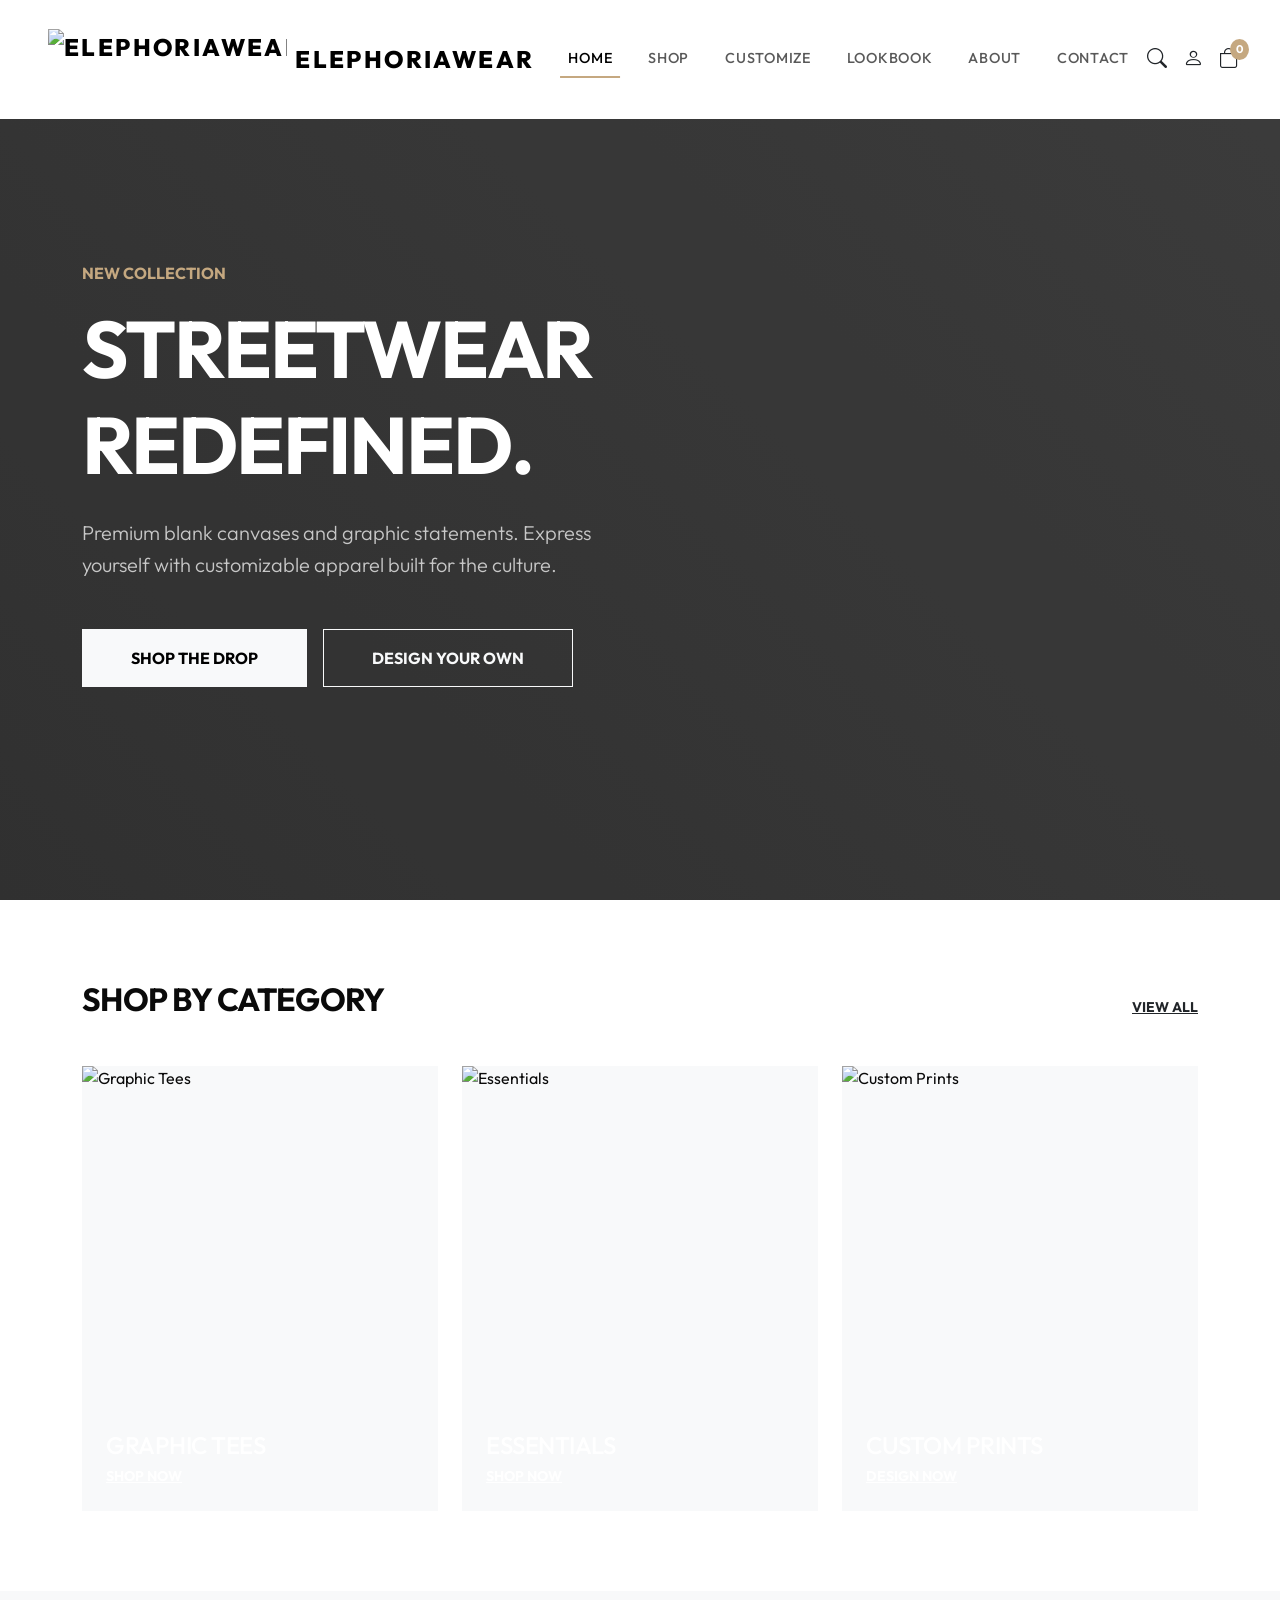
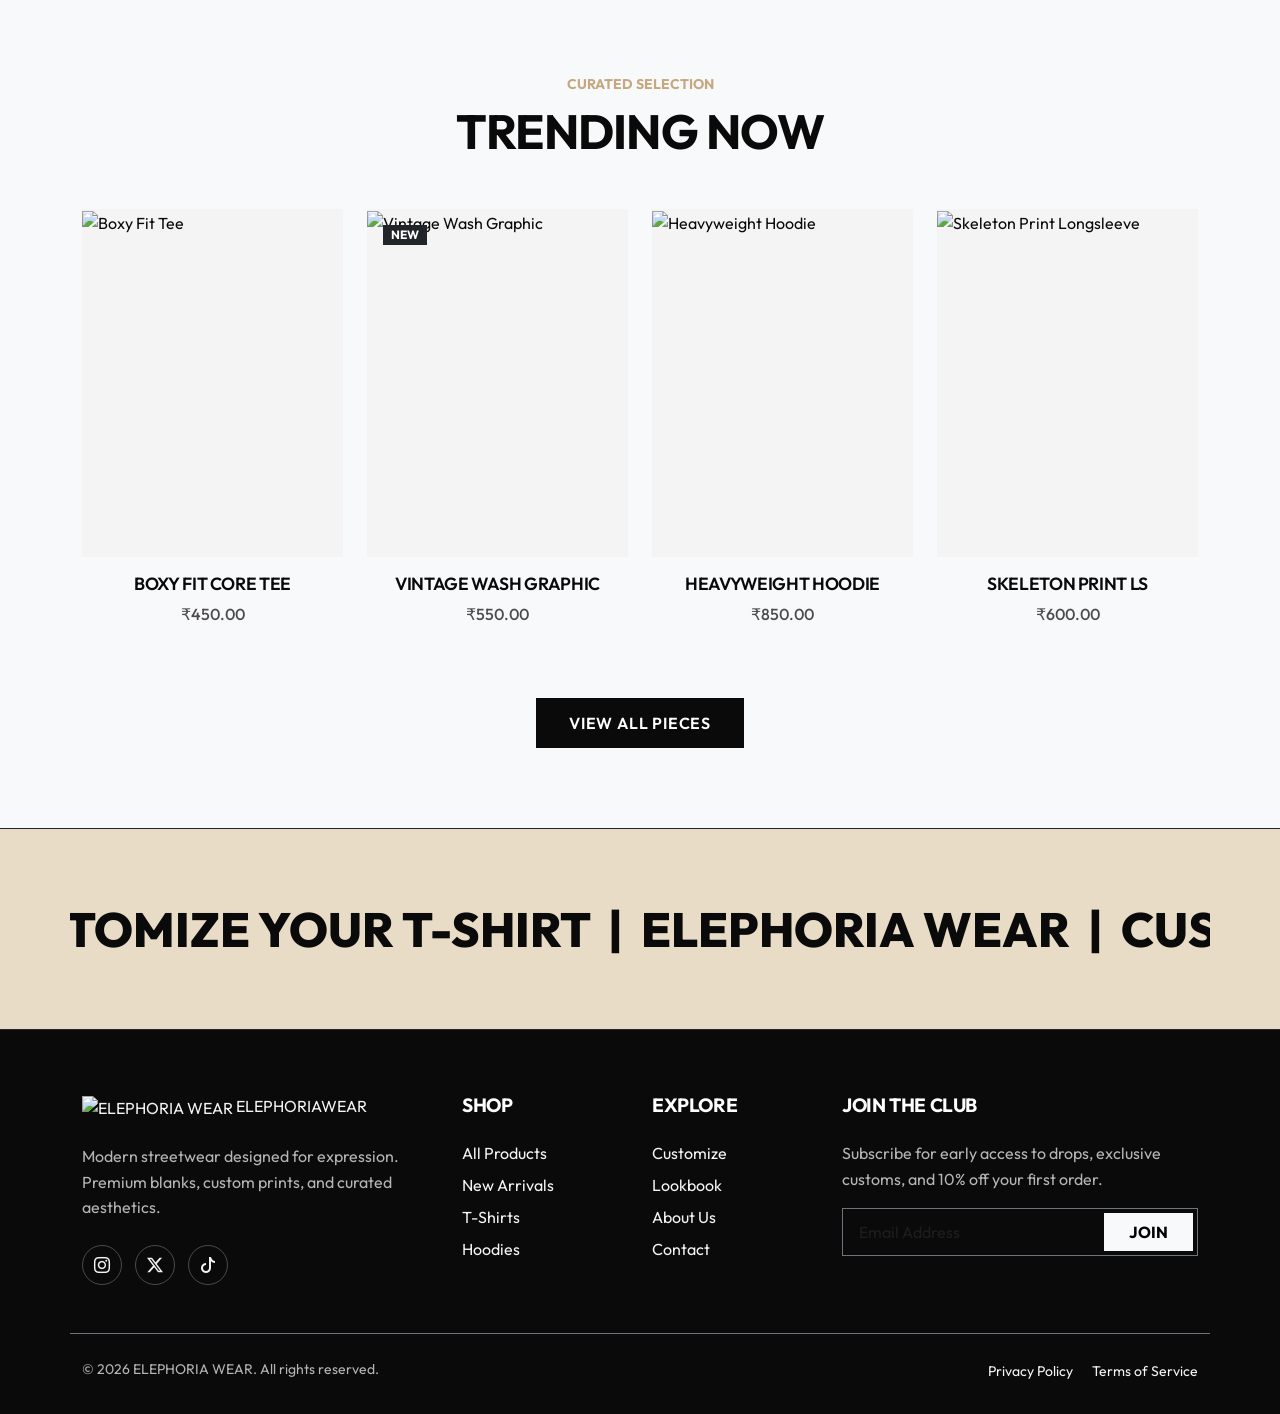
==== index.html @ b2d6de4e "ElephoriaWear" ====
<!DOCTYPE html>
<html lang="en">
<head>
    <meta charset="UTF-8">
    <meta name="viewport" content="width=device-width, initial-scale=1.0">
    <title>ELEPHORIA WEAR | Streetwear Redefined</title>
    
    <!-- Meta Description -->
    <meta name="description" content="Shop the latest drop from ELEPHORIA WEAR. Premium, printable, and customizable T-shirts. Redefine your streetwear aesthetic.">
    
    <!-- Google Fonts: Outfit -->
    <link rel="preconnect" href="https://fonts.googleapis.com">
    <link rel="preconnect" href="https://fonts.gstatic.com" crossorigin>
    <link href="https://fonts.googleapis.com/css2?family=Outfit:wght@300;400;500;600;700;800&display=swap" rel="stylesheet">
    
    <!-- Bootstrap 5 CSS -->
    <link href="https://cdn.jsdelivr.net/npm/bootstrap@5.3.2/dist/css/bootstrap.min.css" rel="stylesheet">
    
    <!-- Bootstrap Icons -->
    <link href="https://cdn.jsdelivr.net/npm/bootstrap-icons@1.11.1/font/bootstrap-icons.css" rel="stylesheet">
    
    <!-- Custom CSS -->
    <link href="styles.css" rel="stylesheet">
</head>
<body>

    <!-- Navigation -->
    

    <!-- Main Content -->
    <main id="mainContent">
        <!-- Hero Section -->
        <section class="min-vh-100 d-flex align-items-center position-relative overflow-hidden bg-black text-white pt-5">
            <div class="container-fluid px-0 h-100 align-items-center position-absolute top-0 start-0 z-0">
                <!-- Using a placeholder pattern for modern feel -->
                <div class="w-100 h-100" style="background: linear-gradient(45deg, #3c3c3c 0%, #4a4a4a 100%); mix-blend-mode: multiply; opacity: 0.8;"></div>
            </div>
            
            <!-- Image placeholder layer -->
            <div class="position-absolute top-0 start-0 w-100 h-100 z-0 opacity-50" style="background-image: url('https://images.unsplash.com/photo-1523381210434-271e8be1f52b?q=80&w=2670&auto=format&fit=crop'); background-size: cover; background-position: center;"></div>
            
            <div class="container position-relative z-1 text-center text-md-start">
                <div class="row align-items-center">
                    <div class="col-lg-7">
                        <span class="text-gold fw-bold tracking-wider mb-3 d-block">NEW COLLECTION</span>
                        <h1 class="display-1 fw-bold mb-4 text-white text-uppercase" style="letter-spacing: -2px;">Streetwear<br>Redefined.</h1>
                        <p class="lead mb-5 col-md-10 text-gray-light" style="color: rgb(199, 199, 199);">Premium blank canvases and graphic statements. Express yourself with customizable apparel built for the culture.</p>
                        <div class="d-flex flex-column flex-md-row gap-3">
                            <a href="shop.html" class="btn btn-light rounded-0 py-3 px-5 text-uppercase fw-bold">Shop The Drop</a>
                            <a href="customize.html" class="btn btn-outline-light rounded-0 py-3 px-5 text-uppercase fw-bold">Design Your Own</a>
                        </div>
                    </div>
                </div>
            </div>
        </section>

        <!-- Featured Categories -->
        <section class="section-padding bg-white">
            <div class="container">
                <div class="d-flex justify-content-between align-items-end mb-5">
                    <h2 class="mb-0">Shop by Category</h2>
                    <a href="shop.html" class="text-uppercase fw-bold text-decoration-underline text-dark small">View All</a>
                </div>
                <div class="row g-4">
                    <!-- Category 1 -->
                    <div class="col-md-4">
                        <div class="position-relative overflow-hidden group">
                            <div class="bg-light" style="padding-bottom: 125%;">
                                <img src="https://images.unsplash.com/photo-1583743814966-8936f5b7be1a?q=80&w=987&auto=format&fit=crop" class="position-absolute top-0 start-0 w-100 h-100 object-fit-cover transition-transform" style="transition: transform 0.8s ease;" alt="Graphic Tees" onmouseover="this.style.transform='scale(1.05)'" onmouseout="this.style.transform='scale(1)'">
                            </div>
                            <div class="position-absolute bottom-0 start-0 w-100 p-4 bg-gradient-dark text-white">
                                <h3 class="h4 mb-1">Graphic Tees</h3>
                                <a href="shop.html" class="text-white text-uppercase small fw-bold text-decoration-underline">Shop Now</a>
                            </div>
                        </div>
                    </div>
                    <!-- Category 2 -->
                    <div class="col-md-4">
                        <div class="position-relative overflow-hidden group">
                            <div class="bg-light" style="padding-bottom: 125%;">
                                <img src="https://images.unsplash.com/photo-1521572163474-6864f9cf17ab?q=80&w=1780&auto=format&fit=crop" class="position-absolute top-0 start-0 w-100 h-100 object-fit-cover transition-transform" style="transition: transform 0.8s ease;" alt="Essentials" onmouseover="this.style.transform='scale(1.05)'" onmouseout="this.style.transform='scale(1)'">
                            </div>
                            <div class="position-absolute bottom-0 start-0 w-100 p-4 bg-gradient-dark text-white">
                                <h3 class="h4 mb-1">Essentials</h3>
                                <a href="shop.html" class="text-white text-uppercase small fw-bold text-decoration-underline">Shop Now</a>
                            </div>
                        </div>
                    </div>
                    <!-- Category 3 -->
                    <div class="col-md-4">
                        <div class="position-relative overflow-hidden group">
                            <div class="bg-light" style="padding-bottom: 125%;">
                                <img src="https://images.unsplash.com/photo-1618354691438-25bc04584c23?q=80&w=1915&auto=format&fit=crop" class="position-absolute top-0 start-0 w-100 h-100 object-fit-cover transition-transform" style="transition: transform 0.8s ease;" alt="Custom Prints" onmouseover="this.style.transform='scale(1.05)'" onmouseout="this.style.transform='scale(1)'">
                            </div>
                            <div class="position-absolute bottom-0 start-0 w-100 p-4 bg-gradient-dark text-white">
                                <h3 class="h4 mb-1">Custom Prints</h3>
                                <a href="customize.html" class="text-white text-uppercase small fw-bold text-decoration-underline">Design Now</a>
                            </div>
                        </div>
                    </div>
                </div>
            </div>
        </section>

        <!-- Featured Products -->
        <section class="section-padding bg-light">
            <div class="container">
                <div class="text-center mb-5">
                    <span class="text-gold fw-bold text-uppercase small mb-2 d-inline-block">Curated Selection</span>
                    <h2 class="display-5 fw-bold text-uppercase">Trending Now</h2>
                </div>
                
                <div class="row">
                    <!-- Product 1 -->
                    <div class="col-6 col-md-3">
                        <div class="product-card">
                            <div class="image-wrapper">
                                <a href="product.html">
                                    <img src="https://images.unsplash.com/photo-1576566588028-4147f3842f27?q=80&w=1528&auto=format&fit=crop" alt="Boxy Fit Tee">
                                </a>
                                <div class="overlay">
                                    <button class="btn btn-light rounded-0 w-100 text-uppercase fw-bold py-2 btn-add-cart" data-id="1" data-name="Boxy Fit Core Tee" data-price="45.00">Quick Add</button>
                                </div>
                            </div>
                            <div class="product-info text-center">
                                <h3 class="product-title"><a href="product.html">Boxy Fit Core Tee</a></h3>
                                <div class="product-price">₹450.00</div>
                            </div>
                        </div>
                    </div>
                    <!-- Product 2 -->
                    <div class="col-6 col-md-3">
                        <div class="product-card">
                            <div class="image-wrapper">
                                <span class="badge bg-dark position-absolute top-0 start-0 m-3 z-1 rounded-0">NEW</span>
                                <a href="product.html">
                                    <img src="https://images.unsplash.com/photo-1503342217505-b0a15ec3261c?q=80&w=2670&auto=format&fit=crop" alt="Vintage Wash Graphic">
                                </a>
                                <div class="overlay">
                                    <button class="btn btn-light rounded-0 w-100 text-uppercase fw-bold py-2 btn-add-cart" data-id="2" data-name="Vintage Wash Graphic Tee" data-price="55.00">Quick Add</button>
                                </div>
                            </div>
                            <div class="product-info text-center">
                                <h3 class="product-title"><a href="product.html">Vintage Wash Graphic</a></h3>
                                <div class="product-price">₹550.00</div>
                            </div>
                        </div>
                    </div>
                    <!-- Product 3 -->
                    <div class="col-6 col-md-3">
                        <div class="product-card">
                            <div class="image-wrapper">
                                <a href="product.html">
                                    <img src="https://images.unsplash.com/photo-1529374255404-311a2a4f1fd9?q=80&w=2669&auto=format&fit=crop" alt="Heavyweight Hoodie">
                                </a>
                                <div class="overlay">
                                    <button class="btn btn-light rounded-0 w-100 text-uppercase fw-bold py-2 btn-add-cart" data-id="3" data-name="Heavyweight Hoodie" data-price="85.00">Quick Add</button>
                                </div>
                            </div>
                            <div class="product-info text-center">
                                <h3 class="product-title"><a href="product.html">Heavyweight Hoodie</a></h3>
                                <div class="product-price">₹850.00</div>
                            </div>
                        </div>
                    </div>
                    <!-- Product 4 -->
                    <div class="col-6 col-md-3">
                        <div class="product-card">
                            <div class="image-wrapper">
                                <a href="product.html">
                                    <img src="https://images.unsplash.com/photo-1583743814966-8936f5b7be1a?q=80&w=987&auto=format&fit=crop" alt="Skeleton Print Longsleeve">
                                </a>
                                <div class="overlay">
                                    <button class="btn btn-light rounded-0 w-100 text-uppercase fw-bold py-2 btn-add-cart" data-id="4" data-name="Skeleton Print LS" data-price="60.00">Quick Add</button>
                                </div>
                            </div>
                            <div class="product-info text-center">
                                <h3 class="product-title"><a href="product.html">Skeleton Print LS</a></h3>
                                <div class="product-price">₹600.00</div>
                            </div>
                        </div>
                    </div>
                </div>
                
                <div class="text-center mt-4">
                    <a href="shop.html" class="btn btn-elephoria">View All Pieces</a>
                </div>
            </div>
        </section>

        <!-- CTA Section -->
        <section class="py-5 bg-beige text-center border-top border-bottom border-dark">
            <div class="container overflow-hidden">
                <!-- Simple Marquee effect -->
                <div class="d-flex whitespace-nowrap py-3" style="font-family: var(--font-primary); font-size: 3rem; font-weight: 800; text-transform: uppercase; color: var(--color-black); transform: translateX(-10%); white-space: nowrap;">
                    CUSTOMIZE YOUR T-SHIRT &nbsp;|&nbsp; ELEPHORIA WEAR &nbsp;|&nbsp; CUSTOMIZE YOUR T-SHIRT &nbsp;|&nbsp; ELEPHORIA WEAR &nbsp;|&nbsp; CUSTOMIZE YOUR T-SHIRT &nbsp;|&nbsp; ELEPHORIA WEAR
                </div>
            </div>
        </section>

    </main>


    
    <!-- Bootstrap JS Bundle -->
    <script src="https://cdn.jsdelivr.net/npm/bootstrap@5.3.2/dist/js/bootstrap.bundle.min.js"></script>
    
    <!-- Custom JS -->
    <script src="main.js"></script>
</body>
</html>
---- styles.css ----
/* 
 * ELEPHORIA WEAR - Global Styles
 * Theme: Black, White, Beige/Gold
 * Typography: Outfit (Google Fonts)
 */

:root {
  /* Color Palette */
  --color-black: #0a0a0a;
  --color-white: #ffffff;
  --color-beige: #e8dcc6;
  --color-gold: #c5a880;
  --color-gray-light: #f4f4f4;
  --color-gray-dark: #4c4a4a;

  /* Typography */
  --font-primary: 'Outfit', sans-serif;
  
  /* Utilities */
  --transition-fast: 0.2s ease;
  --transition-normal: 0.4s ease-in-out;
  --radius-sm: 4px;
  --radius-md: 8px;
  --radius-lg: 16px;
}

/* Base Reset & Typography */
body {
  font-family: var(--font-primary);
  background-color: var(--color-white);
  color: var(--color-black);
  overflow-x: hidden;
  -webkit-font-smoothing: antialiased;
}

h1, h2, h3, h4, h5, h6 {
  font-weight: 700;
  letter-spacing: -0.02em;
  text-transform: uppercase;
}

p {
  font-size: 1rem;
  line-height: 1.6;
  color: var(--color-gray-dark);
}

a {
  color: var(--color-black);
  text-decoration: none;
  transition: color var(--transition-fast);
}

a:hover {
  color: var(--color-gold);
}

/* Custom Buttons */
.btn-elephoria {
  background-color: var(--color-black);
  color: var(--color-white);
  padding: 12px 32px;
  font-weight: 600;
  text-transform: uppercase;
  letter-spacing: 0.05em;
  border: 1px solid var(--color-black);
  border-radius: 0;
  transition: all var(--transition-fast);
  position: relative;
  overflow: hidden;
  z-index: 1;
}

.btn-elephoria::before {
  content: '';
  position: absolute;
  top: 0;
  left: 0;
  width: 100%;
  height: 100%;
  background-color: var(--color-white);
  transform: scaleX(0);
  transform-origin: right;
  transition: transform var(--transition-normal);
  z-index: -1;
}

.btn-elephoria:hover {
  color: var(--color-black);
  border-color: var(--color-black);
}

.btn-elephoria:hover::before {
  transform: scaleX(1);
  transform-origin: left;
}

.btn-elephoria-outline {
  background-color: transparent;
  color: var(--color-black);
  border: 1px solid var(--color-black);
  padding: 12px 32px;
  font-weight: 600;
  text-transform: uppercase;
  letter-spacing: 0.05em;
  border-radius: 0;
  transition: all var(--transition-fast);
}

.btn-elephoria-outline:hover {
  background-color: var(--color-black);
  color: var(--color-white);
}

/* Navbar Customization */
.navbar {
  padding: 1.5rem 0;
  background-color: var(--color-white);
  transition: all var(--transition-fast);
  border-bottom: 1px solid transparent;
}

.navbar.scrolled {
  padding: 1rem 0;
  box-shadow: 0 4px 20px rgba(0,0,0,0.05);
  border-bottom: 1px solid var(--color-gray-light);
}

.navbar-brand {
  font-size: 1.5rem;
  font-weight: 800;
  letter-spacing: 0.1em;
}

.nav-link {
  font-weight: 500;
  text-transform: uppercase;
  font-size: 0.9rem;
  letter-spacing: 0.05em;
  margin: 0 10px;
  position: relative;
}

.nav-link::after {
  content: '';
  position: absolute;
  width: 0;
  height: 2px;
  bottom: 0;
  left: 50%;
  background-color: var(--color-gold);
  transition: all var(--transition-fast);
  transform: translateX(-50%);
}

.nav-link:hover::after,
.nav-link.active::after {
  width: 100%;
}

/* Cart Icon Badge */
.cart-badge {
  position: absolute;
  top: -5px;
  right: -10px;
  background-color: var(--color-gold);
  color: var(--color-white);
  font-size: 0.7rem;
  padding: 2px 6px;
  border-radius: 50%;
  font-weight: 700;
}

/* Product Cards */
.product-card {
  border: none;
  border-radius: 0;
  overflow: hidden;
  margin-bottom: 2rem;
  transition: transform var(--transition-normal);
}

.product-card .image-wrapper {
  position: relative;
  overflow: hidden;
  aspect-ratio: 3/4;
  background-color: var(--color-gray-light);
}

.product-card img {
  width: 100%;
  height: 100%;
  object-fit: cover;
  transition: transform var(--transition-normal);
}

.product-card:hover img {
  transform: scale(1.05);
}

.product-card .overlay {
  position: absolute;
  top: 0;
  left: 0;
  width: 100%;
  height: 100%;
  background: rgba(0,0,0,0.2);
  opacity: 0;
  transition: opacity var(--transition-normal);
  display: flex;
  align-items: flex-end;
  justify-content: center;
  padding: 20px;
}

.product-card:hover .overlay {
  opacity: 1;
}

.product-info {
  padding: 1rem 0;
}

.product-title {
  font-size: 1.1rem;
  font-weight: 600;
  margin-bottom: 0.5rem;
  text-transform: uppercase;
}

.product-price {
  font-size: 1rem;
  color: var(--color-gray-dark);
  font-weight: 500;
}

/* Footer */
footer {
  background-color: var(--color-black);
  color: var(--color-white);
  padding: 4rem 0 2rem;
}

footer a {
  color: var(--color-gray-light);
}

footer a:hover {
  color: var(--color-gold);
}

.footer-title {
  color: var(--color-white);
  font-size: 1.2rem;
  margin-bottom: 1.5rem;
}

.social-links a {
  display: inline-flex;
  align-items: center;
  justify-content: center;
  width: 40px;
  height: 40px;
  border: 1px solid var(--color-gray-dark);
  border-radius: 50%;
  margin-right: 10px;
  transition: all var(--transition-fast);
}

.social-links a:hover {
  background-color: var(--color-gold);
  border-color: var(--color-gold);
  color: var(--color-white);
}

/* Utility Classes */
.bg-beige {
  background-color: var(--color-beige);
}

.text-gold {
  color: var(--color-gold);
}

.section-padding {
  padding: 5rem 0;
}

.min-vh-80 {
  min-height: 80vh;
}
.bts-video-section {
    height: 60vh; /* Tamari pasand mujab height set karo */
    background-color: var(--color-black);
}

.bts-video-bg {
    position: absolute;
    top: 50%;
    left: 50%;
    min-width: 100%;
    min-height: 100%;
    width: auto;
    height: auto;
    z-index: 0;
    transform: translate(-50%, -50%);
    object-fit: cover;
}

.bts-overlay {
    position: absolute;
    top: 0;
    left: 0;
    width: 100%;
    height: 100%;
    background: rgba(0, 0, 0, 0.6); /* Video ne thodo dark karva mate */
    z-index: 1;
}

.tracking-widest {
    letter-spacing: 0.3em;
}

/* WhatsApp Official Style Button */
.whatsapp-btn-container {
    background-color: #25d366;
    color: #ffffff !important;
    display: flex;
    align-items: center;
    justify-content: center;
    padding: 16px 32px;
    border-radius: 50px; /* Official rounded look */
    text-decoration: none !important;
    font-weight: 600;
    font-size: 1.1rem;
    letter-spacing: 0.5px;
    transition: all 0.3s cubic-bezier(0.18, 0.89, 0.32, 1.28);
    box-shadow: 0 4px 12px rgba(37, 211, 102, 0.4);
    border: none;
    position: relative;
    overflow: hidden;
    animation: whatsapp-pulse 2s infinite; /* Continuous Attention Pulse */
}

.whatsapp-btn-container:hover {
    background-color: #128c7e;
    transform: translateY(-2px);
    box-shadow: 0 6px 20px rgba(37, 211, 102, 0.6);
}

/* Official Pulse Animation */
@keyframes whatsapp-pulse {
    0% {
        box-shadow: 0 0 0 0 rgba(37, 211, 102, 0.7);
    }
    70% {
        box-shadow: 0 0 0 15px rgba(37, 211, 102, 0);
    }
    100% {
        box-shadow: 0 0 0 0 rgba(37, 211, 102, 0);
    }
}
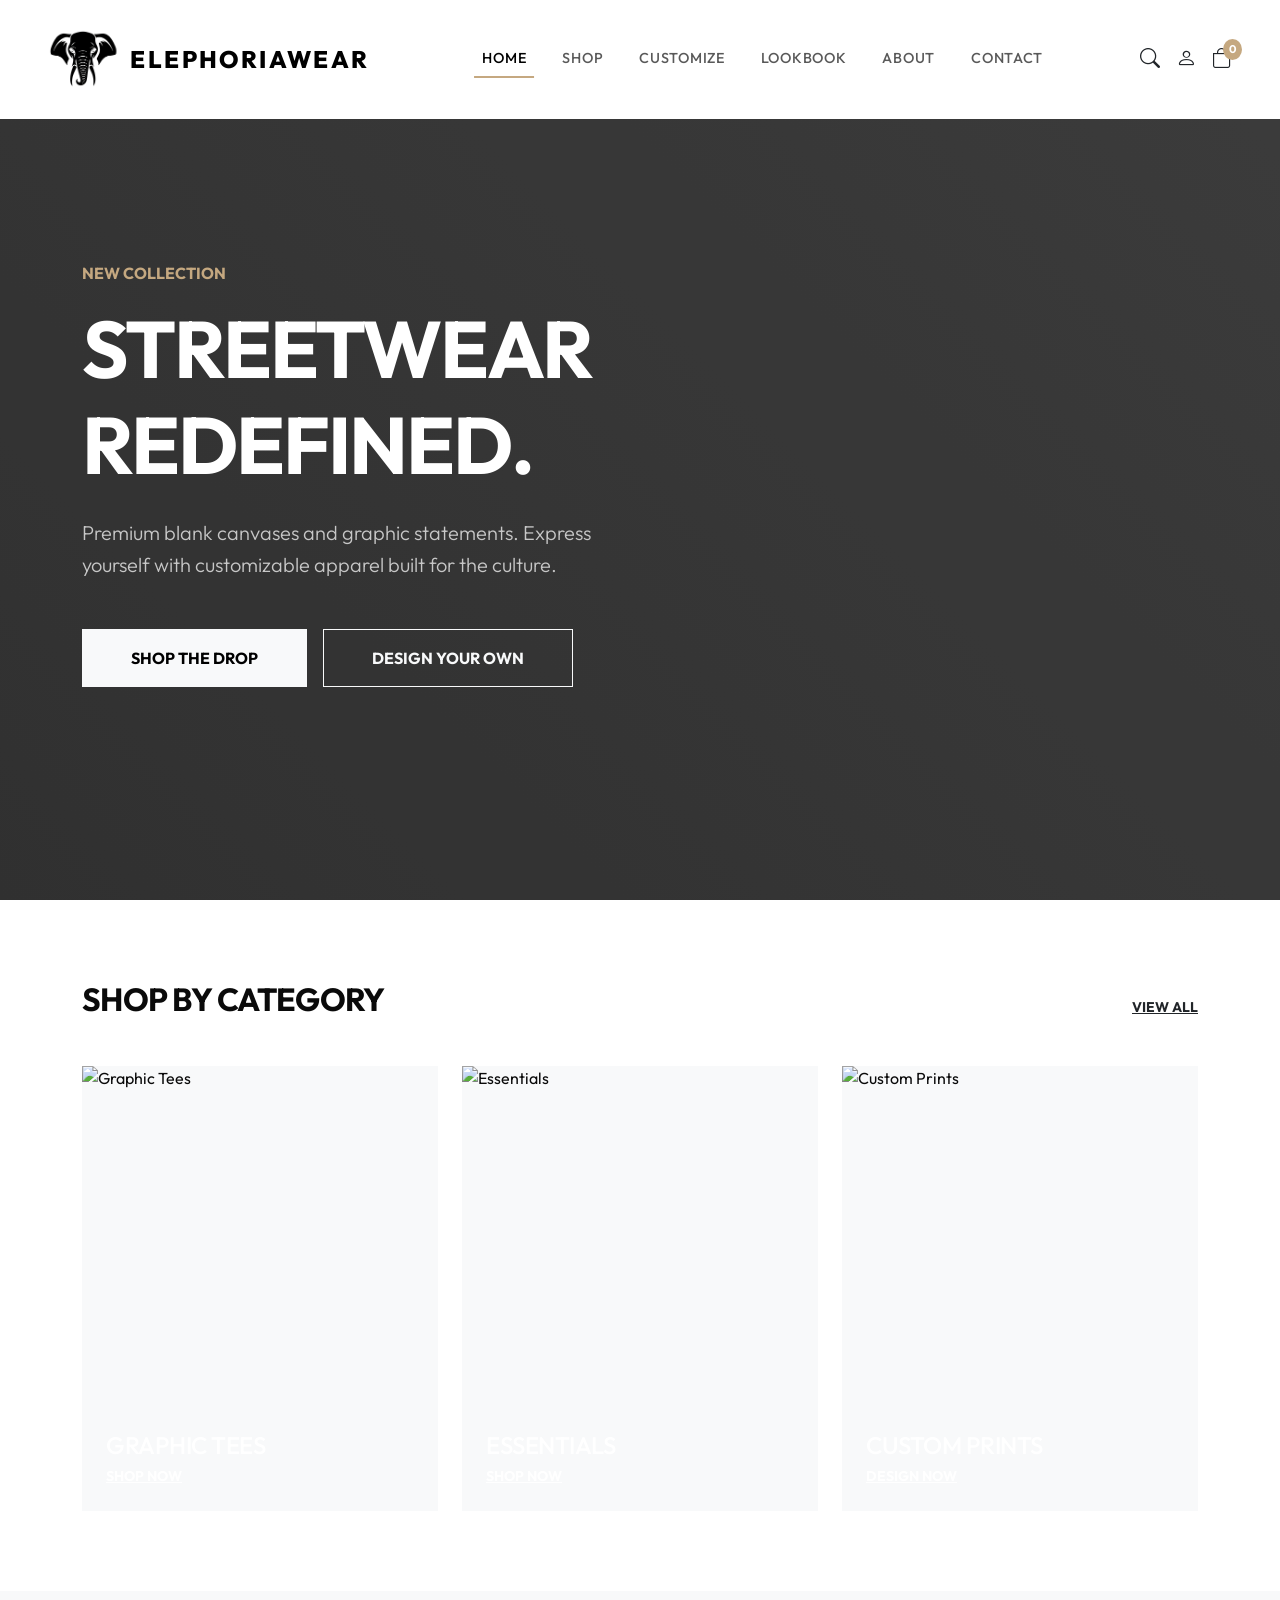
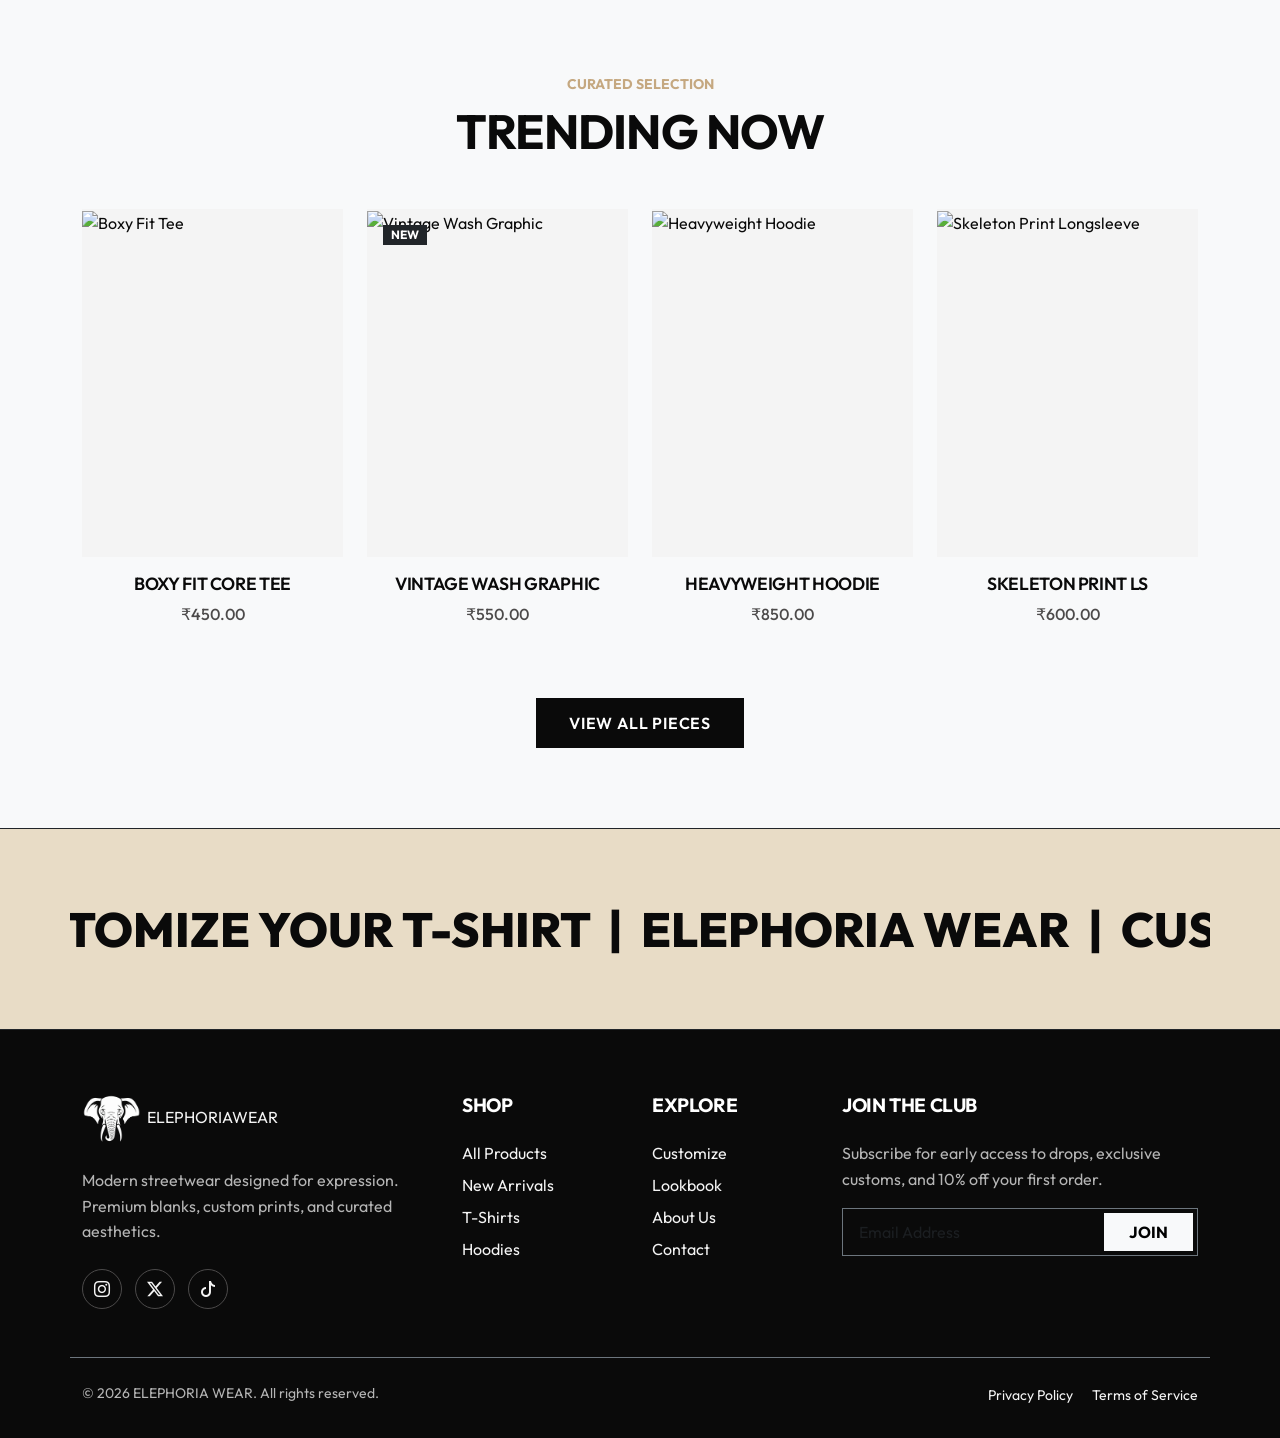
==== commit bf733714: "ELEPHORIAWEAR" ====
--- a/index.html
+++ b/index.html
@@ -3,7 +3,7 @@
 <head>
     <meta charset="UTF-8">
     <meta name="viewport" content="width=device-width, initial-scale=1.0">
-    <title>ELEPHORIA WEAR | Streetwear Redefined</title>
+    <title>ELEPHORIAWEAR | Streetwear Redefined</title>
     
     <!-- Meta Description -->
     <meta name="description" content="Shop the latest drop from ELEPHORIA WEAR. Premium, printable, and customizable T-shirts. Redefine your streetwear aesthetic.">
